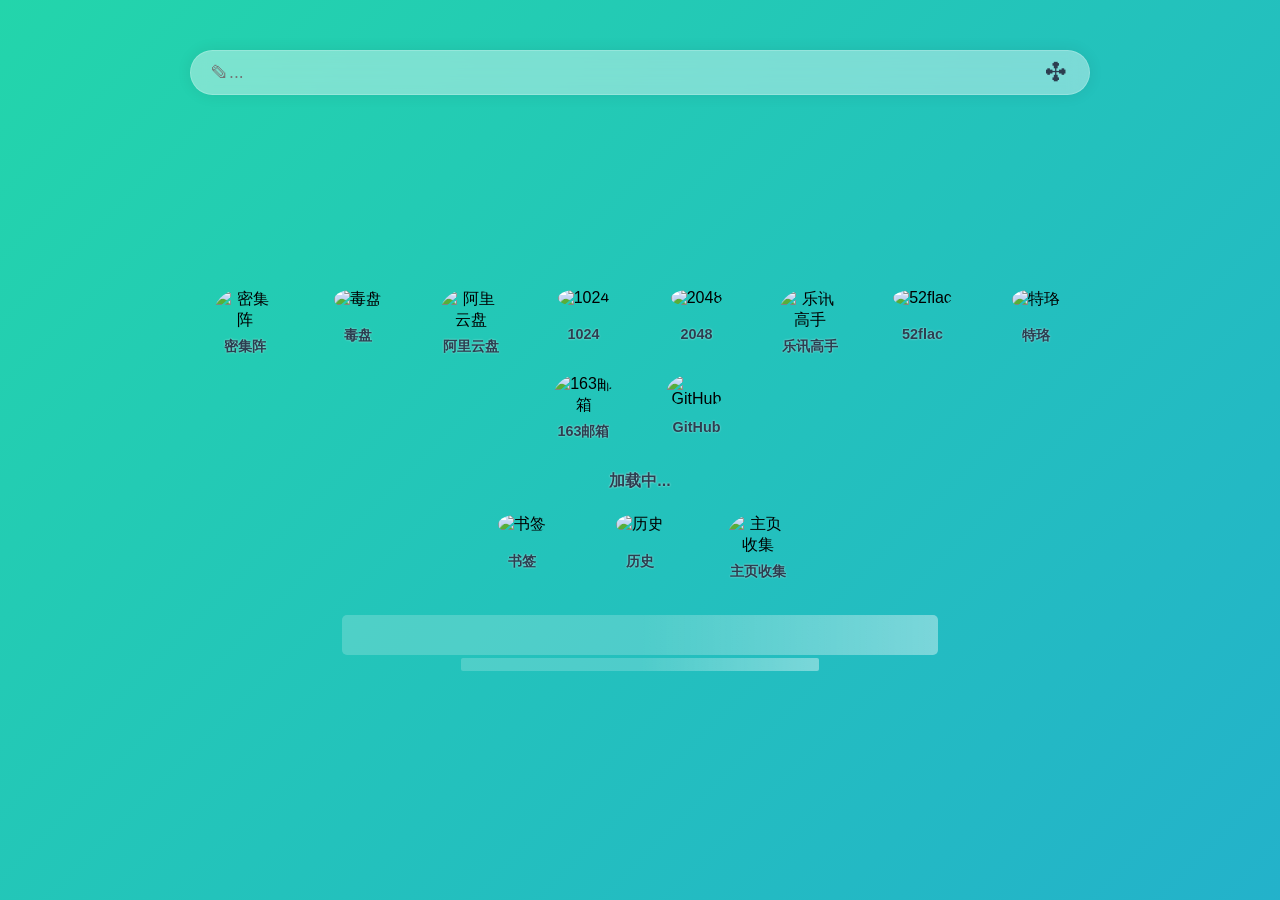
==== index2.html @ e5c2900e "Create index2.html branch  Signed-off-by: 尤迪安 <98753570+illidanplus@users.noreply.github.com>" ====
<!DOCTYPE html>
<html lang="zh-CN">
<head>
  <meta charset="UTF-8">
  <meta name="viewport" content="width=device-width, initial-scale=1.0, maximum-scale=1.0, user-scalable=no">
  <title>主页</title>
  <style>
    /* 基础样式 - 统一规范 */
    html {
      font-size: 16px;
    }
    html, * {
      -webkit-user-select: text !important;
      -moz-user-select: text !important;
    }
    * {
      padding: 0;
      margin: 0;
      font-size: 1rem;
      box-sizing: border-box;
    }
    body {
      text-align: center;
      /* 动态渐变背景 */
      background: linear-gradient(-45deg, #ee7752, #e73c7e, #23a6d5, #23d5ab);
      background-size: 400% 400%;
      animation: gradient 15s ease infinite;
      font-family: -apple-system, BlinkMacSystemFont, "Segoe UI", Roboto, "Helvetica Neue", Arial, sans-serif;
      overflow-x: hidden;
      position: relative;
      min-height: 100vh;
      padding-bottom: 0.625rem;
      display: flex;
      flex-direction: column;
      justify-content: space-between;
    }
    /* 背景渐变动画 */
    @keyframes gradient {
      0% { background-position: 0% 50%; }
      50% { background-position: 100% 50%; }
      100% { background-position: 0% 50%; }
    }

    /* 顶部区域样式 */
    .top-section {
      width: 100%;
      padding-top: 0.3125rem;
      padding-bottom: 0.125rem;
      z-index: 10;
    }
    .search_part {
      margin: 0 auto 0.125rem;
      display: flex;
      justify-content: center;
    }
    /* 毛玻璃搜索栏 */
    .search_bar {
      background-color: rgba(255, 255, 255, 0.4);
      backdrop-filter: blur(10px);
      -webkit-backdrop-filter: blur(10px);
      border-radius: 3.125rem;
      display: flex;
      align-items: center;
      width: 135%;
      max-width: 56.25rem;
      height: 2.8125rem;
      position: relative;
      z-index: 10;
      padding: 0 0.75rem;
      box-shadow: 0 0 0.9375rem rgba(0, 0, 0, 0.08);
      margin-top: 2.8125rem;
      transition: width 0.3s ease, background-color 0.3s ease;
      border: 1px solid rgba(255, 255, 255, 0.2);
    }
    .search_bar:focus-within {
      width: 150%;
      background-color: rgba(255, 255, 255, 0.5);
    }
    .search_input_wrapper {
      flex: 1;
      display: flex;
      align-items: center;
    }
    #search_input {
      width: 100%;
      height: 2.1875rem;
      background-color: transparent;
      border: none;
      outline: 0;
      font-size: 1.1rem;
      color: #2c3e50;
      padding: 0 0.5rem;
      border-radius: 3.125rem;
      transition: all 0.3s ease;
    }
    #search_input:focus {
      box-shadow: 0 0 0.5rem rgba(44, 62, 80, 0.15);
    }
    #search_submit {
      outline: 0;
      height: 2.1875rem;
      color: #2c3e50;
      font-size: 1.3rem;
      font-weight: 500;
      border: none;
      background-color: transparent;
      padding: 0 0.625rem;
      cursor: pointer;
      transition: color 0.3s ease;
      margin-left: 0.5rem;
    }
    #search_submit:hover {
      color: #e73c7e;
    }
    #suggest {
      position: absolute;
      left: 0;
      right: 0;
      top: 2.8125rem;
      border: 1px solid rgba(255, 255, 255, 0.3);
      background: rgba(255, 255, 255, 0.6);
      backdrop-filter: blur(5px);
      -webkit-backdrop-filter: blur(5px);
      line-height: 2.1875rem;
      z-index: 100;
      display: none;
      border-radius: 0 0 0.625rem 0.625rem;
      box-shadow: 0 0.25rem 0.375rem rgba(0,0,0,0.08);
      margin-top: 0.3125rem;
    }
    #suggest li {
      border-bottom: 1px solid rgba(255, 255, 255, 0.2);
      text-align: left;
      padding-left: 1rem;
      cursor: pointer;
      transition: background-color 0.2s ease;
    }
    #suggest li:last-child {
      border-bottom: none;
    }
    #suggest li:hover {
      background: rgba(255, 255, 255, 0.7);
    }
    #suggest li b {
      float: right;
      width: 2.75rem;
      height: 2.1875rem;
      background: url([data-uri]) no-repeat scroll center center rgba(255,255,255,0.5);
      background-size: 0.6875rem;
    }
    #suggest .close {
      text-align: right;
      font-size: 0.875rem;
      color: #888;
      padding-right: 0.75rem;
      cursor: pointer;
      background: rgba(255, 255, 255, 0.5);
      border-radius: 0 0 0.625rem 0.625rem;
    }

    /* 书签区域样式 */
    .bookmark-section {
      width: 100%;
      padding: 0.125rem 0;
      display: flex;
      justify-content: center;
      flex-wrap: wrap;
      gap: 0.46875rem;
      max-width: 37.5rem;
      margin: 0 auto 0.75rem;
      scrollbar-width: thin;
      scrollbar-color: #e73c7e #f0f0f0;
    }
    .bookmark-section::-webkit-scrollbar {
      height: 0.25rem;
    }
    .bookmark-section::-webkit-scrollbar-thumb {
      background-color: #e73c7e;
      border-radius: 0.125rem;
    }
    .box {
      animation: fadeInDown 1s;
      animation-delay: calc(var(--animation-order) * 0.1s);
      opacity: 0;
      animation-fill-mode: forwards;
      position: relative;
      display: flex;
      flex-direction: column;
      align-items: center;
      width: 6rem;
      border: 0;
      transition: all 0.3s ease;
    }
    .box:hover {
      transform: translateY(-0.3125rem);
      box-shadow: 0 0.5rem 1rem rgba(0, 0, 0, 0.08);
    }
    .box a {
      width: 100%;
      height: 100%;
      position: absolute;
      left: 0;
      top: 0;
      z-index: 1;
    }
    .url {
      color: #2c3e50;
      height: auto;
      line-height: 1.2rem;
      width: 4.6875rem;
      font-size: 0.9rem;
      white-space: normal;
      overflow: hidden;
      margin: auto;
      text-overflow: ellipsis;
      -o-text-overflow: ellipsis;
      padding-top: 0.125rem;
      padding-bottom: 0.25rem;
      transition: color 0.3s ease;
      text-align: center;
      display: -webkit-box;
      -webkit-line-clamp: 2;
      -webkit-box-orient: vertical;
      text-shadow: 0 0 0.125rem rgba(255, 255, 255, 0.6);
      font-weight: 700 !important; /* 中间内容（书签文字）加粗 */
    }
    .box:hover .url {
      color: #e73c7e;
    }
    /* 图标背景完全透明（核心修改） */
    .icon {
      width: 2.8125rem;
      height: 2.8125rem;
      max-width: 4.21875rem;
      object-fit: contain;
      border-radius: 50%;
      transition: transform 0.3s ease;
      background: transparent !important; /* 强制完全透明 */
      padding: 0.25rem;
      border: none;
    }
    .box:hover .icon {
      transform: scale(1.1);
    }

    /* 中间内容区域样式 - 完全透明（核心修改） */
    .middle-section {
      width: 100%;
      padding: 0.125rem 0;
      display: flex;
      flex-direction: column;
      align-items: center;
      flex: 1;
      justify-content: center;
    }
    /* 一言背景完全透明 */
    .hitokoto {
      margin-bottom: 0.28125rem;
      padding: 0.5625rem;
      background: transparent !important; /* 强制完全透明 */
      border-radius: 0.625rem;
      max-width: 31.25rem;
      width: 90%;
      text-align: center;
      cursor: pointer;
      transition: box-shadow 0.3s ease;
      border: none !important; /* 移除所有边框 */
    }
    .hitokoto:hover {
      box-shadow: 0 0.25rem 0.5rem rgba(0, 0, 0, 0.08);
    }
    #hitokoto {
      font-size: 1rem;
      color: #2c3e50;
      line-height: 1.4;
      font-weight: 700 !important; /* 一言字体加粗 */
      text-shadow: 0 0 0.125rem rgba(255, 255, 255, 0.8); /* 增强文字可读性 */
    }
    .nav-bookmarks {
      width: 100%;
      padding: 0.125rem 0;
      display: flex;
      justify-content: center;
      flex-wrap: wrap;
      gap: 0.46875rem;
      max-width: 37.5rem;
      margin: 0 auto 0.75rem;
      scrollbar-width: thin;
      scrollbar-color: #e73c7e #f0f0f0;
    }
    .nav-bookmarks::-webkit-scrollbar {
      height: 0.25rem;
    }
    .nav-bookmarks::-webkit-scrollbar-thumb {
      background-color: #e73c7e;
      border-radius: 0.125rem;
    }
    .nav-bookmarks .box {
      width: 6.375rem;
    }
    /* 今日诗词背景完全透明 */
    #poem_container {
      margin: 0.28125rem auto;
      max-width: 31.25rem;
      width: 90%;
      padding: 0.5625rem;
      background: transparent !important; /* 强制完全透明 */
      border-radius: 0.625rem;
      text-align: center;
      cursor: pointer;
      transition: box-shadow 0.3s ease;
      border: none !important; /* 移除所有边框 */
    }
    #poem_container:hover {
      box-shadow: 0 0.25rem 0.5rem rgba(0, 0, 0, 0.08);
    }
    #poem_sentence {
      font-size: 1.5rem;
      font-family: KaiTi, "楷体", serif;
      margin-bottom: 0.1875rem;
      color: #2c3e50;
      line-height: 1.6;
      font-weight: 700 !important; /* 诗词内容加粗 */
      text-shadow: 0 0 0.125rem rgba(255, 255, 255, 0.8);
    }
    #poem_info {
      font-size: 0.8rem;
      color: #666;
      text-shadow: 0 0 0.125rem rgba(255, 255, 255, 0.8);
      font-weight: 600 !important; /* 诗词作者信息加粗 */
    }
    /* 透明风格骨架屏 */
    .poem-skeleton {
      width: 100%;
      height: 2.5rem;
      background: linear-gradient(90deg, rgba(255,255,255,0.2) 25%, rgba(255,255,255,0.4) 50%, rgba(255,255,255,0.2) 75%);
      background-size: 200% 100%;
      animation: skeleton-loading 1.5s infinite;
      border-radius: 0.3125rem;
      margin-bottom: 0.1875rem;
    }
    .poem-info-skeleton {
      width: 60%;
      height: 0.8rem;
      background: linear-gradient(90deg, rgba(255,255,255,0.2) 25%, rgba(255,255,255,0.4) 50%, rgba(255,255,255,0.2) 75%);
      background-size: 200% 100%;
      animation: skeleton-loading 1.5s infinite;
      border-radius: 0.125rem;
      margin: 0 auto;
    }
    @keyframes skeleton-loading {
      0% { background-position: 200% 0; }
      100% { background-position: -200% 0; }
    }

    /* 底部区域样式 */
    .bottom-section {
      width: 100%;
      padding: 0.125rem 0;
      display: flex;
      flex-direction: column;
      align-items: center;
    }
    #timeshow {
      width: 100%;
      height: 1rem;
      line-height: 1rem;
      color: #ffffff;
      font-size: 0.9rem;
      font-weight: 500;
      margin: 0.125rem 0;
      text-align: center;
      white-space: nowrap;
      overflow: hidden;
      text-overflow: ellipsis;
      text-shadow: 0 0 0.25rem rgba(0, 0, 0, 0.1);
    }

    /* 粒子特效容器 */
    #particles-js {
      position: fixed;
      z-index: -1;
      left: 0;
      top: 0;
      width: 100%;
      height: 100%;
    }

    /* 看板娘样式 */
    #live2d-widget {
      position: fixed;
      bottom: 0.9375rem;
      left: 0.9375rem;
      z-index: 9999;
      width: 8.125rem;
      height: 10.625rem;
      cursor: move;
      transition: all 0.3s ease;
      user-select: none;
    }
    #live2d-widget:hover {
      transform: scale(1.05);
    }
    #live2dcanvas {
      width: 100%;
      height: 100%;
    }

    /* 诗词弹窗样式 */
    .poem-modal {
      position: fixed;
      top: 0;
      left: 0;
      width: 100%;
      height: 100%;
      background: rgba(0,0,0,0.5);
      z-index: 1000;
      display: flex;
      justify-content: center;
      align-items: center;
      opacity: 0;
      pointer-events: none;
      transition: all 0.3s ease;
    }
    .poem-modal.active {
      opacity: 1;
      pointer-events: all;
    }
    .poem-modal-content {
      background: rgba(255, 255, 255, 0.95);
      backdrop-filter: blur(5px);
      -webkit-backdrop-filter: blur(5px);
      padding: 1.25rem;
      border-radius: 0.625rem;
      max-width: 90%;
      width: 31.25rem;
      max-height: 80vh;
      overflow-y: auto;
      text-align: left;
      box-shadow: 0 1rem 2rem rgba(0, 0, 0, 0.2);
      border: 1px solid rgba(255, 255, 255, 0.3);
    }
    .poem-modal-title {
      font-size: 1.5rem;
      font-family: KaiTi, "楷体", serif;
      color: #2c3e50;
      margin-bottom: 0.5rem;
      text-align: center;
      font-weight: 700; /* 弹窗诗词标题加粗 */
    }
    .poem-modal-sentence {
      font-size: 1.2rem;
      font-family: KaiTi, "楷体", serif;
      color: #333;
      line-height: 1.8;
      margin-bottom: 1rem;
      white-space: pre-line;
      font-weight: 600; /* 弹窗诗词内容加粗 */
    }
    .poem-modal-author {
      font-size: 0.9rem;
      color: #888;
      text-align: center;
      margin-bottom: 1rem;
      font-weight: 600; /* 弹窗作者信息加粗 */
    }
    .poem-modal-note {
      font-size: 0.9rem;
      color: #666;
      line-height: 1.6;
      font-weight: 500;
    }
    .poem-modal-close {
      position: absolute;
      top: 1rem;
      right: 1rem;
      font-size: 1.2rem;
      color: #fff;
      cursor: pointer;
      transition: color 0.3s ease;
      text-shadow: 0 0 0.25rem rgba(0, 0, 0, 0.3);
    }
    .poem-modal-close:hover {
      color: #e73c7e;
    }

    /* 动画定义 */
    @keyframes flipInX {
      0% { transform: perspective(25rem) rotateX(90deg); opacity: 0; }
      40% { transform: perspective(25rem) rotateX(-10deg); }
      70% { transform: perspective(25rem) rotateX(10deg); }
      100% { transform: perspective(25rem) rotateX(0); opacity: 1; }
    }
    @keyframes fadeIn {
      0% { opacity: 0; }
      100% { opacity: 1; }
    }
    @keyframes fadeInDown {
      0% { opacity: 0; transform: translateY(-1.25rem); }
      100% { opacity: 1; transform: translateY(0); }
    }
    /* 加载动画 */
    .loading {
      display: inline-block;
      width: 1.25rem;
      height: 1.25rem;
      border: 0.1875rem solid rgba(255, 255, 255, 0.5);
      border-radius: 50%;
      border-top-color: #e73c7e;
      animation: spin 1s ease-in-out infinite;
    }
    @keyframes spin {
      to { transform: rotate(360deg); }
    }

    /* 响应式适配 */
    @media (max-width: 64rem) { /* 1024px */
      .search_bar {
        width: 142.5%;
        max-width: 46.875rem;
        height: 2.625rem;
        margin-top: 2.625rem;
      }
      #search_input { font-size: 1rem; }
      #search_submit { font-size: 1.2rem; }
      .box { width: 5.0625rem; margin: 0.28125rem; }
      .nav-bookmarks .box { width: 5.625rem; }
      .icon { width: 2.53125rem; height: 2.53125rem; }
      .url { width: 3.375rem; font-size: 0.85rem; -webkit-line-clamp: 2; }
      #poem_sentence { font-size: 1.425rem; }
      #timeshow { font-size: 0.85rem; height: 0.9375rem; line-height: 0.9375rem; }
      #live2d-widget { width: 7.5rem; height: 10rem; bottom: 0.75rem; left: 0.75rem; }
    }
    @media (min-width: 64rem) { /* 桌面设备 */
      .middle-section { max-width: 80vw; margin: 0 auto; }
      .bookmark-section {
        flex-direction: row; justify-content: flex-start; flex-wrap: nowrap;
        overflow-x: auto; padding: 0.25rem 0; max-width: 100%;
        padding-left: 1rem; padding-right: 1rem;
      }
      .nav-bookmarks {
        flex-direction: row; justify-content: flex-start; flex-wrap: nowrap;
        gap: 0.9375rem; padding: 0.25rem 0; max-width: 100%;
        padding-left: 1rem; padding-right: 1rem;
      }
      .hitokoto { max-width: 40rem; width: 60%; }
      #poem_container { max-width: 40rem; width: 60%; }
      .box { flex: 0 0 auto; margin: 0 0.46875rem; }
      .nav-bookmarks .box { flex: 0 0 auto; margin: 0 0.46875rem; }
    }
    @media (max-width: 48rem) { /* 768px - 移动设备，图标+时间放大1.5倍 */
      .search_bar { width: 150%; max-width: 37.5rem; height: 2.5rem; margin-top: 2.5rem; }
      #search_input { font-size: 0.95rem; }
      #search_submit { font-size: 1.1rem; }
      .box { width: 4.78125rem; margin: 0.1875rem; }
      .nav-bookmarks .box { width: 5.0625rem; }
      /* 中间内容图标放大1.5倍 */
      .icon { 
        width: 3.375rem !important; /* 2.25rem × 1.5 */
        height: 3.375rem !important; /* 2.25rem × 1.5 */
        max-width: none;
      }
      .url { width: 3rem; font-size: 0.8rem; -webkit-line-clamp: 2; }
      #poem_sentence { font-size: 1.35rem; }
      /* 底部时间日期放大1.5倍 */
      #timeshow { 
        font-size: 1.2rem !important; /* 0.8rem × 1.5 */
        height: 1.3125rem !important; /* 0.875rem × 1.5 */
        line-height: 1.3125rem !important; /* 0.875rem × 1.5 */
        font-weight: 600;
      }
      #live2d-widget { width: 6.875rem; height: 9.375rem; bottom: 0.75rem; left: 0.75rem; }
    }
    @media (max-width: 30rem) { /* 480px - 移动设备，图标+时间放大1.5倍 */
      .search_bar { width: 157.5%; max-width: 30rem; height: 2.375rem; margin-top: 2.375rem; }
      #search_input { font-size: 0.85rem; }
      #search_submit { font-size: 1rem; }
      .box { width: 4.5rem; margin: 0.1875rem; }
      .nav-bookmarks .box { width: 4.78125rem; }
      /* 中间内容图标放大1.5倍 */
      .icon { 
        width: 2.953125rem !important; /* 1.96875rem × 1.5 */
        height: 2.953125rem !important; /* 1.96875rem × 1.5 */
        max-width: none;
      }
      .url { width: 2.625rem; font-size: 0.75rem; -webkit-line-clamp: 2; }
      #poem_sentence { font-size: 1.35rem; }
      /* 底部时间日期放大1.5倍 */
      #timeshow { 
        font-size: 1.125rem !important; /* 0.75rem × 1.5 */
        height: 1.21875rem !important; /* 0.8125rem × 1.5 */
        line-height: 1.21875rem !important; /* 0.8125rem × 1.5 */
        font-weight: 600;
      }
      .bookmark-section, .nav-bookmarks { gap: 0.375rem; }
      #live2d-widget { width: 6.25rem; height: 8.125rem; bottom: 0.5rem; left: 0.5rem; }
    }
    @media (max-width: 22.5rem) { /* 360px - 移动设备，图标+时间放大1.5倍 */
      .search_bar { width: 140%; max-width: 26.25rem; height: 2.25rem; margin-top: 2.25rem; }
      #search_input { font-size: 0.8rem; }
      #search_submit { font-size: 0.9rem; }
      .box { width: 4.21875rem; margin: 0.09375rem; }
      .nav-bookmarks .box { width: 4.5rem; }
      /* 中间内容图标放大1.5倍 */
      .icon { 
        width: 2.53125rem !important; /* 1.6875rem × 1.5 */
        height: 2.53125rem !important; /* 1.6875rem × 1.5 */
        max-width: none;
      }
      .url { width: 2.25rem; font-size: 0.65rem; -webkit-line-clamp: 2; }
      #poem_sentence { font-size: 1.35rem; }
      /* 底部时间日期放大1.5倍 */
      #timeshow { 
        font-size: 1.05rem !important; /* 0.7rem × 1.5 */
        height: 1.125rem !important; /* 0.75rem × 1.5 */
        line-height: 1.125rem !important; /* 0.75rem × 1.5 */
        font-weight: 600;
      }
      #live2d-widget { width: 5.625rem; height: 7.5rem; bottom: 0.375rem; left: 0.375rem; }
    }
    /* 横竖屏适配 */
    @media (orientation: landscape) { /* 横屏 */
      .bookmark-section, .nav-bookmarks {
        flex-wrap: wrap; justify-content: center; gap: 0.625rem;
      }
      .box { width: 5.5rem; }
      .nav-bookmarks .box { width: 5.8rem; }
    }
  </style>
  <!-- 粒子特效库 -->
  <script src="https://cdn.jsdelivr.net/particles.js/2.0.0/particles.min.js"></script>
</head>
<body>
  <!-- 粒子特效容器 -->
  <div id="particles-js"></div>
  <!-- 看板娘 -->
  <div id="live2d-widget">
    <canvas id="live2dcanvas" width="300" height="300"></canvas>
  </div>
  <!-- 顶部搜索栏 -->
  <div class="top-section">
    <div class="search_part">
      <form id="search_form" class="search_bar" onsubmit="return search()">
        <div class="search_input_wrapper">
          <input class="search" type="text" value="" onkeyup="get_suggest()" onfocus="get_suggest()" onpaste="get_suggest()" autocomplete="off" id="search_input" placeholder="✎...">
        </div>
        <input type="submit" id="search_submit" value="✢">
        <div id="suggest" style="display:none">
          <ul id="suglist"></ul>
          <div class="close" onclick="close_sug()">| 收起</div>
        </div>
      </form>
    </div>
  </div>
  <!-- 中间内容区域 -->
  <div class="middle-section">
    <!-- 书签区域 -->
    <div class="bookmark-section">
      <div class="box" style="--animation-order: 0">
        <a href="https://illidan47.gitee.io/viapage/diylink.html"></a>
        <p><img class="icon" src="https://s4.ax1x.com/2022/02/13/HDcQbR.png" alt="密集阵"></p>
        <p class="url">密集阵</p>
      </div>
      <div class="box" style="--animation-order: 1">
        <a href="http://pan.baidu.com/wap/home"></a>
        <p><img class="icon" src="https://s4.ax1x.com/2022/02/13/HDcNxe.png" alt="毒盘"></p>
        <p class="url">毒盘</p>
      </div>
      <div class="box" style="--animation-order: 2">
        <a href="https://www.aliyundrive.com/drive"></a>
        <p><img class="icon" src="https://s4.ax1x.com/2022/02/24/biVq6e.png" alt="阿里云盘"></p>
        <p class="url">阿里云盘</p>
      </div>
      <div class="box" style="--animation-order: 3">
        <a href="https://www.wikifeetx.com/"></a>
        <p><img class="icon" src="https://s4.ax1x.com/2022/02/13/HDcMr9.png" alt="1024"></p>
        <p class="url">1024</p>
      </div>
      <div class="box" style="--animation-order: 4">
        <a href="http://3mo.net:2048/"></a>
        <p><img class="icon" src="https://s4.ax1x.com/2022/02/13/HDct2D.png" alt="2048"></p>
        <p class="url">2048</p>
      </div>
      <div class="box" style="--animation-order: 5">
        <a href="http://sjgs2.lexun.cn/touch/bbs_listbymodel.aspx?forumid=9021&lxt=a25c6121047e7b13rvcvgtsxq&vs=2&_r=1475785424"></a>
        <p><img class="icon" src="https://s4.ax1x.com/2022/02/13/HDce8U.png" alt="乐讯高手"></p>
        <p class="url">乐讯高手</p>
      </div>
      <div class="box" style="--animation-order: 6">
        <a href="http://www.52flac.com/"></a>
        <p><img class="icon" src="https://s4.ax1x.com/2022/02/13/HDc856.png" alt="52flac"></p>
        <p class="url">52flac</p>
      </div>
      <div class="box" style="--animation-order: 7">
        <a href="https://trow.cc/"></a>
        <p><img class="icon" src="https://s4.ax1x.com/2022/02/13/HDcY8O.jpg" alt="特珞"></p>
        <p class="url">特珞</p>
      </div>
      <div class="box" style="--animation-order: 8">
        <a href="https://mail.163.com/"></a>
        <p><img class="icon" src="https://s4.ax1x.com/2022/02/13/HDcJPK.png" alt="163邮箱"></p>
        <p class="url">163邮箱</p>
      </div>
      <div class="box" style="--animation-order: 9">
        <a href="https://github.com/"></a>
        <p><img class="icon" src="https://github.githubassets.com/favicons/favicon.svg" alt="GitHub"></p>
        <p class="url">GitHub</p>
      </div>
    </div>
    <!-- 一言（完全透明） -->
    <div class="hitokoto" onclick="loadHitokoto()">
      <p id="hitokoto">加载中...</p>
    </div>
    <!-- 书签、历史、主页收集 -->
    <div class="nav-bookmarks">
      <div class="box" style="--animation-order: 10">
        <a href="folder://"></a>
        <p><img class="icon" src="https://s4.ax1x.com/2022/02/13/HDckEq.png" alt="书签"></p>
        <p class="url">书签</p>
      </div>
      <div class="box" style="--animation-order: 11">
        <a href="history://"></a>
        <p><img class="icon" src="https://s4.ax1x.com/2022/02/13/HDcZCT.png" alt="历史"></p>
        <p class="url">历史</p>
      </div>
      <div class="box" style="--animation-order: 12">
        <a href="https://tool.whgpc.com/Tools/viaPLUG/#/tabBar/plugin"></a>
        <p><img class="icon" src="https://s4.ax1x.com/2022/02/13/HDc3Ux.png" alt="主页收集"></p>
        <p class="url">主页收集</p>
      </div>
    </div>
    <!-- 今日诗词（完全透明） -->
    <div id="poem_container" onclick="openPoemModal()">
      <div id="poem_sentence">
        <div class="poem-skeleton"></div>
      </div>
      <div id="poem_info">
        <div class="poem-info-skeleton"></div>
      </div>
    </div>
  </div>
  <!-- 诗词弹窗 -->
  <div class="poem-modal" id="poemModal">
    <div class="poem-modal-close" onclick="closePoemModal()">×</div>
    <div class="poem-modal-content">
      <div class="poem-modal-title" id="modalTitle"></div>
      <div class="poem-modal-author" id="modalAuthor"></div>
      <div class="poem-modal-sentence" id="modalContent"></div>
      <div class="poem-modal-note" id="modalNote"></div>
    </div>
  </div>
  <!-- 底部时间显示 -->
  <div class="bottom-section">
    <div id="timeshow"></div>
  </div>

  <script>
    // 初始化粒子特效
    particlesJS('particles-js', {
      "particles": {
        "number": { "value": 80, "density": { "enable": true, "value_area": 800 } },
        "color": { "value": "#ffffff" },
        "shape": { "type": "circle" },
        "opacity": { "value": 0.5, "random": true },
        "size": { "value": 3, "random": true },
        "line_linked": {
          "enable": true,
          "distance": 150,
          "color": "#ffffff",
          "opacity": 0.2,
          "width": 1
        },
        "move": {
          "enable": true,
          "speed": 1,
          "direction": "none",
          "random": true,
          "straight": false,
          "out_mode": "out",
          "bounce": false
        }
      },
      "interactivity": {
        "detect_on": "canvas",
        "events": {
          "onhover": { "enable": true, "mode": "grab" },
          "onclick": { "enable": true, "mode": "push" },
          "resize": true
        },
        "modes": {
          "grab": { "distance": 140, "line_linked": { "opacity": 0.5 } },
          "push": { "particles_nb": 4 }
        }
      },
      "retina_detect": true
    });

    // 全局变量存储诗词完整数据
    let fullPoemData = null;

    // 1. 时间显示功能（年月日 星期 时分秒）
    function updateTime() {
      const now = new Date();
      const year = now.getFullYear();
      const month = String(now.getMonth() + 1).padStart(2, '0');
      const day = String(now.getDate()).padStart(2, '0');
      const hours = String(now.getHours()).padStart(2, '0');
      const minutes = String(now.getMinutes()).padStart(2, '0');
      const seconds = String(now.getSeconds()).padStart(2, '0');
      
      const weekArr = ['周日', '周一', '周二', '周三', '周四', '周五', '周六'];
      const week = weekArr[now.getDay()];
      
      const timeStr = `${year}-${month}-${day} ${week} ${hours}:${minutes}:${seconds}`;
      document.getElementById('timeshow').textContent = timeStr;
    }
    setInterval(updateTime, 1000);
    updateTime();

    // 2. 问候语功能（十二时辰） - 更新页面标题
    function updateGreeting() {
      const d = new Date();
      const time = d.getHours();
      let greeting = '';
      if (time >= 23 || time < 1) greeting = "子时：夜深人静";
      else if (time >= 1 && time < 3) greeting = "丑时：万籁俱寂";
      else if (time >= 3 && time < 5) greeting = "寅时：平旦启明";
      else if (time >= 5 && time < 7) greeting = "卯时：日出东方";
      else if (time >= 7 && time < 9) greeting = "辰时：食时已至";
      else if (time >= 9 && time < 11) greeting = "巳时：隅中时分";
      else if (time >= 11 && time < 13) greeting = "午时：日中正午";
      else if (time >= 13 && time < 15) greeting = "未时：日昳正忙";
      else if (time >= 15 && time < 17) greeting = "申时：晡时日落";
      else if (time >= 17 && time < 19) greeting = "酉时：日入黄昏";
      else if (time >= 19 && time < 21) greeting = "戌时：黄昏时分";
      else greeting = "亥时：人定安眠";
      
      document.title = greeting;
      return greeting;
    }
    // 初始更新标题
    updateGreeting();
    // 每分钟更新一次标题
    setInterval(updateGreeting, 60000);

    // 3. 搜索功能（回车+百度搜索）
    function search() {
      const query = document.getElementById('search_input').value.trim();
      if (query) {
        window.open('https://www.baidu.com/s?wd=' + encodeURIComponent(query), '_blank');
      }
      return false;
    }
    document.getElementById('search_input').addEventListener('keydown', (e) => {
      if (e.key === 'Enter') search();
    });

    // 4. 百度搜索建议（超时处理）
    let timeoutId = null;
    let currentRequest = null;
    function get_suggest() {
      const query = document.getElementById('search_input').value;
      const suggestDiv = document.getElementById('suggest');
      const suglist = document.getElementById('suglist');
      
      if (timeoutId) clearTimeout(timeoutId);
      if (currentRequest) currentRequest.abort();
      
      if (!query.trim()) {
        suggestDiv.style.display = 'none';
        return;
      }
      
      timeoutId = setTimeout(() => {
        const url = `https://suggestion.baidu.com/su?wd=${encodeURIComponent(query)}&cb=handleSuggestion`;
        const script = document.createElement('script');
        script.src = url;
        script.timeout = 10000;
        
        window.handleSuggestion = function(data) {
          if (data && data.s && data.s.length > 0) {
            suglist.innerHTML = '';
            data.s.forEach(item => {
              const li = document.createElement('li');
              li.textContent = item;
              li.onclick = function() {
                document.getElementById('search_input').value = item;
                suggestDiv.style.display = 'none';
                search();
              };
              suglist.appendChild(li);
            });
            suggestDiv.style.display = 'block';
          } else {
            suggestDiv.style.display = 'none';
          }
          document.head.removeChild(script);
        };
        
        script.ontimeout = function() {
          suggestDiv.style.display = 'none';
          document.head.removeChild(script);
        };
        script.onerror = function() {
          suggestDiv.style.display = 'none';
          document.head.removeChild(script);
        };
        
        document.head.appendChild(script);
        currentRequest = { abort: function() { 
          try { document.head.removeChild(script); } catch(e) {}
        }};
      }, 500);
    }
    function close_sug() {
      document.getElementById('suggest').style.display = 'none';
    }
    document.addEventListener('click', (e) => {
      const suggestDiv = document.getElementById('suggest');
      const searchBar = document.querySelector('.search_bar');
      if (!searchBar.contains(e.target)) {
        suggestDiv.style.display = 'none';
      }
    });

    // 5. 一言加载（本地缓存30分钟）
    function loadHitokoto() {
      const hitokotoElement = document.getElementById('hitokoto');
      if (!hitokotoElement) return;
      hitokotoElement.textContent = '加载中...';
      
      const cacheHitokoto = localStorage.getItem('hitokoto');
      const cacheTime = localStorage.getItem('hitokotoTime');
      const now = Date.now();
      
      if (cacheHitokoto && cacheTime && now - cacheTime < 30 * 60 * 1000) {
        hitokotoElement.textContent = cacheHitokoto;
        return;
      }
      
      fetch('https://v1.hitokoto.cn/?encode=text')
        .then(response => response.text())
        .then(text => {
          hitokotoElement.textContent = text;
          localStorage.setItem('hitokoto', text);
          localStorage.setItem('hitokotoTime', now);
        })
        .catch(() => {
          hitokotoElement.textContent = cacheHitokoto || '心有山海，静而无边';
        });
    }

    // 6. 今日诗词加载（缓存+兜底）
    let poemIntervalId = null;
    function loadPoem() {
      const sentenceEl = document.querySelector("#poem_sentence");
      const infoEl = document.querySelector("#poem_info");
      
      const cachePoem = localStorage.getItem('poem');
      const cachePoemTime = localStorage.getItem('poemTime');
      const now = Date.now();
      
      if (cachePoem && cachePoemTime && now - cachePoemTime < 30 * 60 * 1000) {
        const poemData = JSON.parse(cachePoem);
        fullPoemData = poemData.fullData || {
          title: poemData.title || '未知标题',
          author: poemData.author || '未知作者',
          dynasty: poemData.dynasty || '未知朝代',
          content: poemData.content,
          note: '暂无注释'
        };
        sentenceEl.innerHTML = poemData.content;
        infoEl.innerHTML = poemData.info;
        return;
      }
      
      if (typeof jinrishici === 'undefined') {
        const script = document.createElement('script');
        script.src = 'https://sdk.jinrishici.com/v2/browser/jinrishici.js';
        script.charset = 'utf-8';
        script.onload = function() {
          initPoemLoad();
        };
        script.onerror = function() {
          const defaultContent = '春眠不觉晓，处处闻啼鸟';
          const defaultInfo = '【唐】孟浩然《春晓》';
          sentenceEl.innerHTML = defaultContent;
          infoEl.innerHTML = defaultInfo;
          fullPoemData = {
            title: '春晓',
            author: '孟浩然',
            dynasty: '唐',
            content: '春眠不觉晓，处处闻啼鸟。夜来风雨声，花落知多少。',
            note: '这首诗描绘了春天早晨的美好景象，语言简洁自然，意境清新。'
          };
          localStorage.setItem('poem', JSON.stringify({
            content: defaultContent,
            info: defaultInfo,
            fullData: fullPoemData
          }));
          localStorage.setItem('poemTime', now);
        };
        document.head.appendChild(script);
      } else {
        initPoemLoad();
      }
    }
    function initPoemLoad() {
      jinrishici.load(function(result) {
        const poem = result.data;
        const content = poem.content;
        const info = `【${poem.origin.dynasty}】${poem.origin.author}《${poem.origin.title}》`;
        const now = Date.now();
        
        fullPoemData = {
          title: poem.origin.title,
          author: poem.origin.author,
          dynasty: poem.origin.dynasty,
          content: poem.origin.content || content,
          note: poem.note || '暂无注释'
        };
        
        document.querySelector("#poem_sentence").innerHTML = content;
        document.querySelector("#poem_info").innerHTML = info;
        
        localStorage.setItem('poem', JSON.stringify({
          content: content,
          info: info,
          fullData: fullPoemData
        }));
        localStorage.setItem('poemTime', now);
      }, function(error) {
        const sentenceEl = document.querySelector("#poem_sentence");
        const infoEl = document.querySelector("#poem_info");
        const defaultContent = '床前明月光，疑是地上霜';
        const defaultInfo = '【唐】李白《静夜思》';
        const now = Date.now();
        sentenceEl.innerHTML = defaultContent;
        infoEl.innerHTML = defaultInfo;
        fullPoemData = {
          title: '静夜思',
          author: '李白',
          dynasty: '唐',
          content: '床前明月光，疑是地上霜。举头望明月，低头思故乡。',
          note: '这首诗用简洁的语言表达了游子的思乡之情，流传千古。'
        };
        localStorage.setItem('poem', JSON.stringify({
          content: defaultContent,
          info: defaultInfo,
          fullData: fullPoemData
        }));
        localStorage.setItem('poemTime', now);
      });
    }

    // 诗词弹窗控制
    function openPoemModal() {
      if (!fullPoemData) return;
      const modal = document.getElementById('poemModal');
      document.getElementById('modalTitle').textContent = fullPoemData.title;
      document.getElementById('modalAuthor').textContent = `【${fullPoemData.dynasty}】${fullPoemData.author}`;
      document.getElementById('modalContent').textContent = fullPoemData.content;
      document.getElementById('modalNote').textContent = fullPoemData.note;
      modal.classList.add('active');
    }
    function closePoemModal() {
      const modal = document.getElementById('poemModal');
      modal.classList.remove('active');
    }
    document.getElementById('poemModal').addEventListener('click', (e) => {
      if (e.target === document.getElementById('poemModal')) {
        closePoemModal();
      }
    });

    // 看板娘功能（拖拽+双击切换位置）
    (function() {
      if (typeof loadlive2d !== 'function') {
        const script = document.createElement('script');
        script.src = 'https://fastly.jsdelivr.net/gh/stevenjoezhang/live2d-widget@latest/autoload.js';
        document.head.appendChild(script);
      }
      
      const modelConfig = {
        modelId: 1,
        modelTexturesId: 51
      };
      
      const widget = document.getElementById('live2d-widget');
      let isDragging = false;
      let currentX;
      let currentY;
      let initialX;
      let initialY;
      let xOffset = 0;
      let yOffset = 0;
      widget.addEventListener('mousedown', dragStart, false);
      document.addEventListener('mouseup', dragEnd, false);
      document.addEventListener('mousemove', drag, false);
      function dragStart(e) {
        initialX = e.clientX - xOffset;
        initialY = e.clientY - yOffset;
        if (e.target === widget || e.target.tagName === 'CANVAS') {
          isDragging = true;
        }
      }
      function dragEnd(e) {
        initialX = currentX;
        initialY = currentY;
        isDragging = false;
      }
      function drag(e) {
        if (isDragging) {
          e.preventDefault();
          currentX = e.clientX - initialX;
          currentY = e.clientY - initialY;
          xOffset = currentX;
          yOffset = currentY;
          setTranslate(currentX, currentY, widget);
        }
      }
      function setTranslate(xPos, yPos, el) {
        el.style.transform = `translate3d(${xPos}px, ${yPos}px, 0)`;
      }
      widget.addEventListener('dblclick', function() {
        const currentBottom = parseInt(getComputedStyle(widget).bottom);
        const currentLeft = parseInt(getComputedStyle(widget).left);
        const windowWidth = window.innerWidth;
        
        if (currentLeft < windowWidth / 2) {
          widget.style.left = 'auto';
          widget.style.right = '15px';
          widget.style.bottom = '15px';
        } else {
          widget.style.right = 'auto';
          widget.style.left = '15px';
          widget.style.bottom = '15px';
        }
      });
    })();

    // 页面初始化（加载一言+诗词）
    document.addEventListener('DOMContentLoaded', function() {
      loadHitokoto();
      loadPoem();
      setInterval(loadHitokoto, 30000);
      poemIntervalId = setInterval(loadPoem, 180000);
    });
  </script>
</body>
</html>
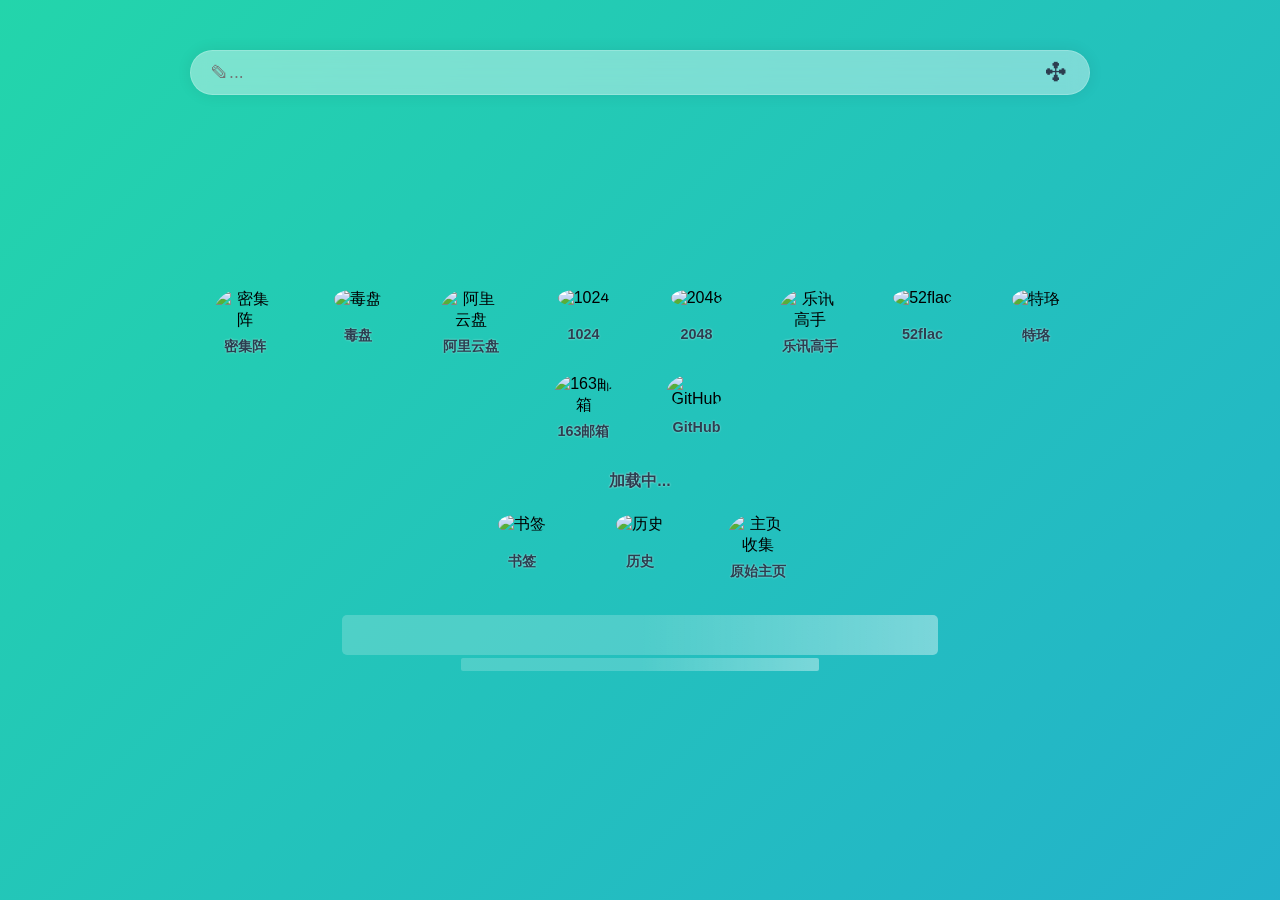
==== commit caac5f0e: "Update index2.html 网页链接修复  Signed-off-by: 尤迪安 <98753570+illidanplus@users.noreply.github.com>" ====
--- a/index2.html
+++ b/index2.html
@@ -657,7 +657,7 @@
     <!-- 书签区域 -->
     <div class="bookmark-section">
       <div class="box" style="--animation-order: 0">
-        <a href="https://illidan47.gitee.io/viapage/diylink.html"></a>
+        <a href="https://illidanplus.github.io/Viapage/diylink.html"></a>
         <p><img class="icon" src="https://s4.ax1x.com/2022/02/13/HDcQbR.png" alt="密集阵"></p>
         <p class="url">密集阵</p>
       </div>
@@ -724,9 +724,9 @@
         <p class="url">历史</p>
       </div>
       <div class="box" style="--animation-order: 12">
-        <a href="https://tool.whgpc.com/Tools/viaPLUG/#/tabBar/plugin"></a>
+        <a href="https://illidanplus.github.io/Viapage/"></a>
         <p><img class="icon" src="https://s4.ax1x.com/2022/02/13/HDc3Ux.png" alt="主页收集"></p>
-        <p class="url">主页收集</p>
+        <p class="url">原始主页</p>
       </div>
     </div>
     <!-- 今日诗词（完全透明） -->
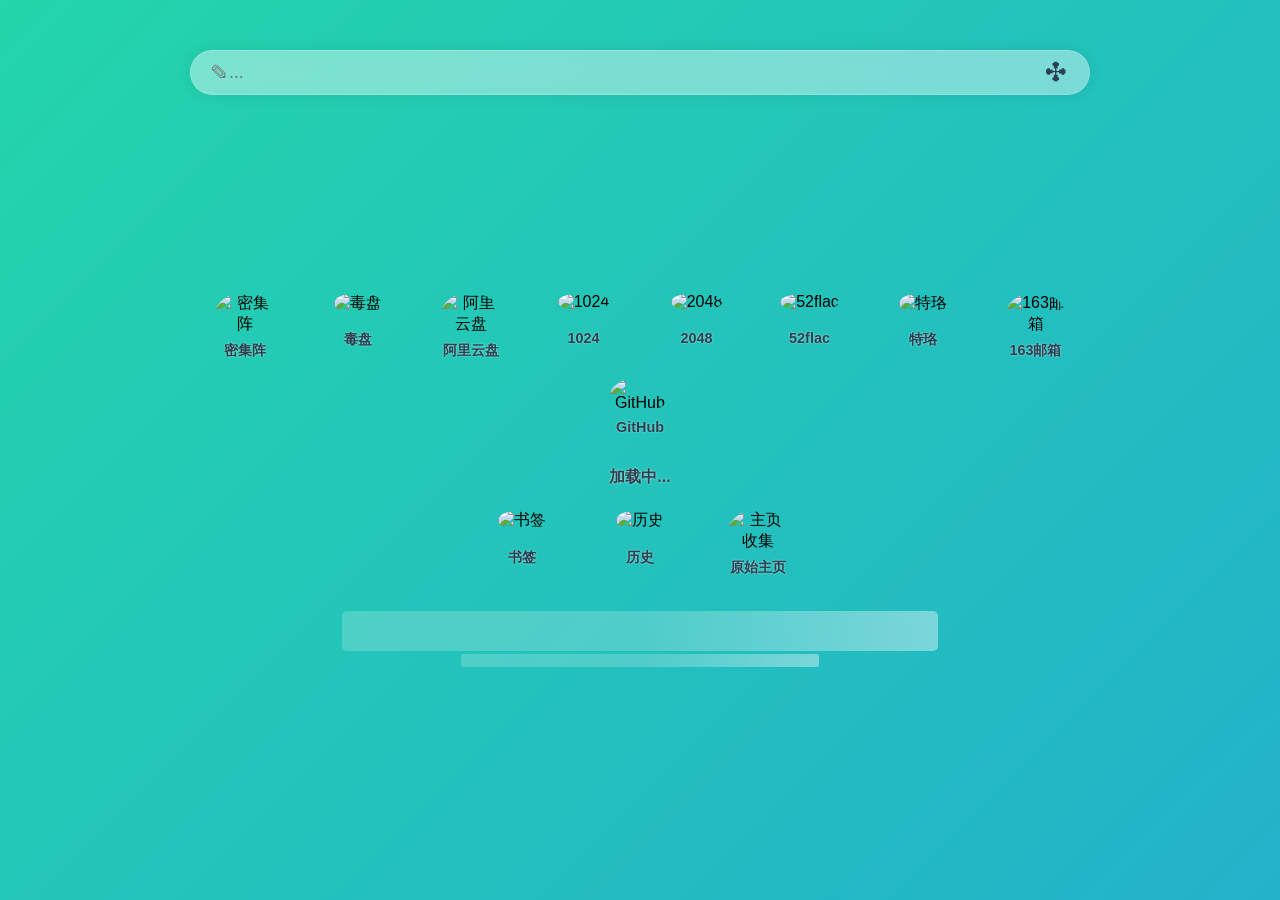
==== commit d1e48e0a: "移除乐讯" ====
--- a/index2.html
+++ b/index2.html
@@ -682,26 +682,21 @@
         <p class="url">2048</p>
       </div>
       <div class="box" style="--animation-order: 5">
-        <a href="http://sjgs2.lexun.cn/touch/bbs_listbymodel.aspx?forumid=9021&lxt=a25c6121047e7b13rvcvgtsxq&vs=2&_r=1475785424"></a>
-        <p><img class="icon" src="https://s4.ax1x.com/2022/02/13/HDce8U.png" alt="乐讯高手"></p>
-        <p class="url">乐讯高手</p>
-      </div>
-      <div class="box" style="--animation-order: 6">
         <a href="http://www.52flac.com/"></a>
         <p><img class="icon" src="https://s4.ax1x.com/2022/02/13/HDc856.png" alt="52flac"></p>
         <p class="url">52flac</p>
       </div>
-      <div class="box" style="--animation-order: 7">
+      <div class="box" style="--animation-order: 6">
         <a href="https://trow.cc/"></a>
         <p><img class="icon" src="https://s4.ax1x.com/2022/02/13/HDcY8O.jpg" alt="特珞"></p>
         <p class="url">特珞</p>
       </div>
-      <div class="box" style="--animation-order: 8">
+      <div class="box" style="--animation-order: 7">
         <a href="https://mail.163.com/"></a>
         <p><img class="icon" src="https://s4.ax1x.com/2022/02/13/HDcJPK.png" alt="163邮箱"></p>
         <p class="url">163邮箱</p>
       </div>
-      <div class="box" style="--animation-order: 9">
+      <div class="box" style="--animation-order: 8">
         <a href="https://github.com/"></a>
         <p><img class="icon" src="https://github.githubassets.com/favicons/favicon.svg" alt="GitHub"></p>
         <p class="url">GitHub</p>
@@ -713,17 +708,17 @@
     </div>
     <!-- 书签、历史、主页收集 -->
     <div class="nav-bookmarks">
-      <div class="box" style="--animation-order: 10">
+      <div class="box" style="--animation-order: 9">
         <a href="folder://"></a>
         <p><img class="icon" src="https://s4.ax1x.com/2022/02/13/HDckEq.png" alt="书签"></p>
         <p class="url">书签</p>
       </div>
-      <div class="box" style="--animation-order: 11">
+      <div class="box" style="--animation-order: 10">
         <a href="history://"></a>
         <p><img class="icon" src="https://s4.ax1x.com/2022/02/13/HDcZCT.png" alt="历史"></p>
         <p class="url">历史</p>
       </div>
-      <div class="box" style="--animation-order: 12">
+      <div class="box" style="--animation-order: 11">
         <a href="https://illidanplus.github.io/Viapage/"></a>
         <p><img class="icon" src="https://s4.ax1x.com/2022/02/13/HDc3Ux.png" alt="主页收集"></p>
         <p class="url">原始主页</p>
